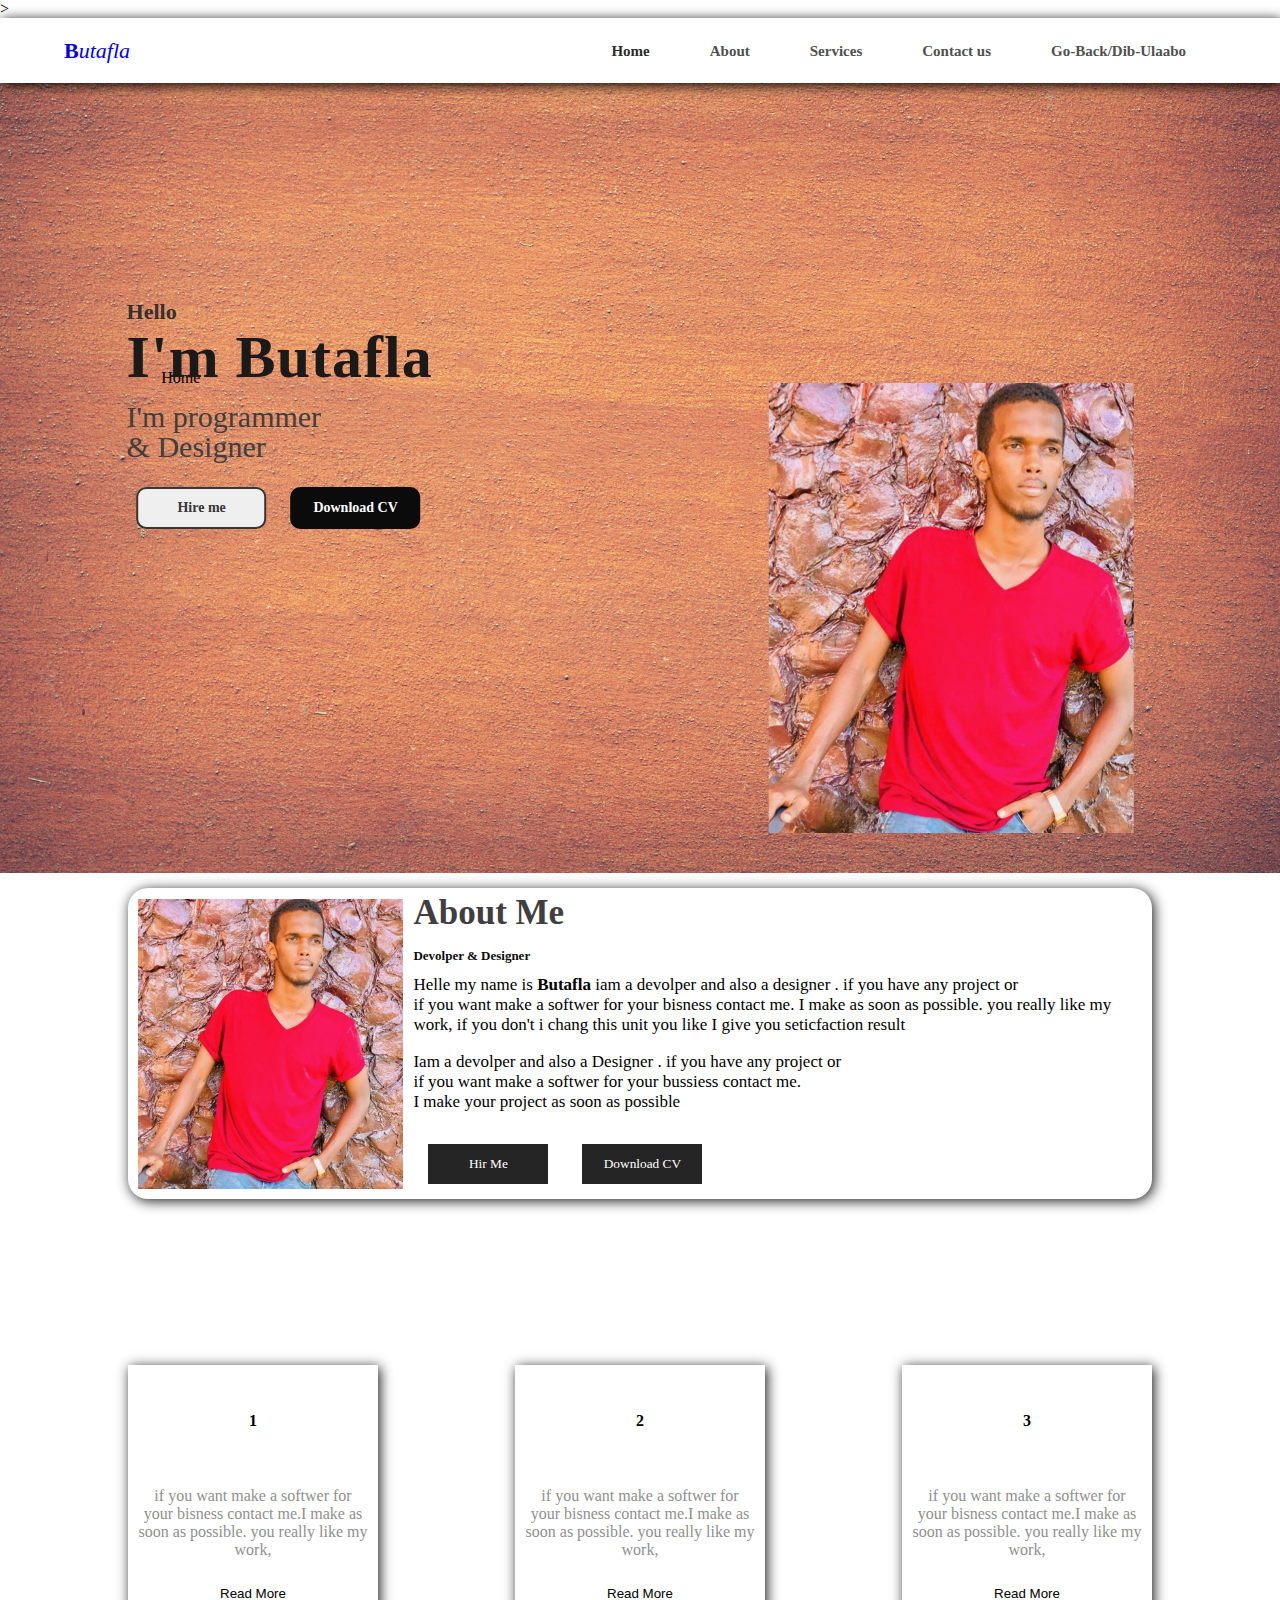
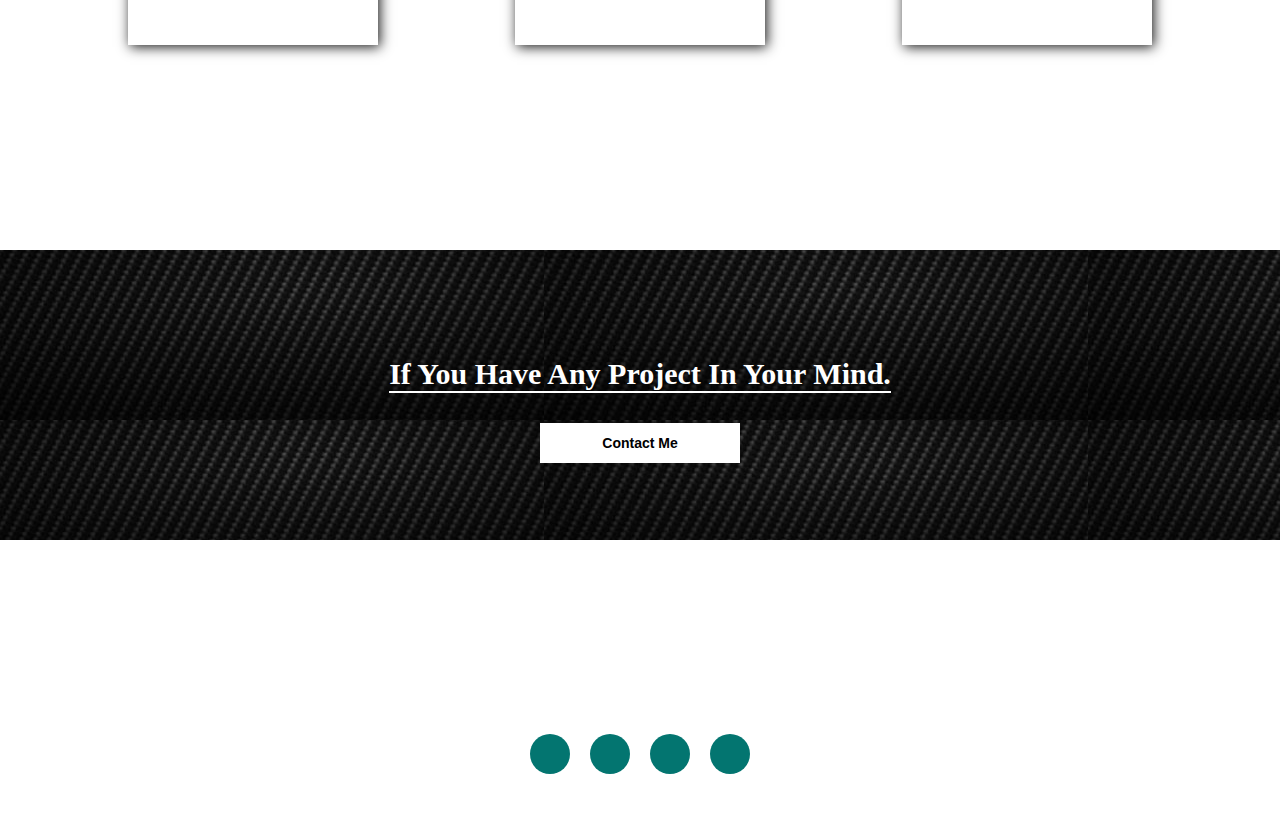
==== index.html @ 72aaf521 "Add files via upload" ====
<!DOCTYPE html>
<html lang="en">
<head>
    <meta charset="UTF-8">
    <meta http-equiv="X-UA-Compatible"content="IE-edge">
    <meta name="viewport" content="width=device-width, initial-scale=1.0">
    <!-- <link rel="stylesheet" href="https://stackpath.bootstrapcdn.com/bootstrap/4.3.1/css/bootstrap.min.css" integrity="sha384-ggOyR0iXCbMQv3Xipma34MD+dH/1fQ784/j6cY/iJTQUOhcWr7x9JvoRxT2MZw1T" crossorigin="anonymous"> -->
    <title>Personal Website</title>
    <link rel="stylesheet" href="main.css">
    >
</head>
<body>
    <section>
        <nav>
            <a href="#" class="logo"><strong>B</strong><em>utafla</em></a>
            <ul>
                <li><a href="#" class="active">Home</a></li>
                <li><a href="# About">About</a></li>
                <li><a href="#contact-me">Services</a></li>
                <li><a href="">Contact us</a></li>
                <li><a href="web.html"><stron>Go-Back/Dib-Ulaabo</stron></a></li>
            </ul>
            
        </nav>
        <div class="text-conatiner">Home</div>
        <div class="text-conatiner">
            <p>Hello</p>
            <p>I'm Butafla</p>
            <p>I'm programmer <br> & Designer</p>
            <button class="hire-btn">Hire me</button>
            <button class="down-cv">Download CV</button>
        </div>
        <img src="modal.jpg" class="modal" alt="modal">
        
    </section>
    <a name="About"></a>
    <div class="about-container">
      <img src="about-img.jpg">

      <div class="about-text">
          <p>About Me</p>
          <p>Devolper & Designer</p>
          <p>Helle my name is <strong>Butafla</strong>  iam a devolper and also a designer .
               if you have any project or</br> if you want make a softwer for your bisness contact me.
                I make as soon as possible. you really like my work, if you don't i chang this unit you like
                 I give you seticfaction result</p>
          <p>Iam a devolper and also a Designer . if you have any project or </br> if you want make a softwer for your bussiess contact me.
          </br> I make your project as soon as possible</p>
               <button>Hir Me</button>
               <button>Download CV</button>
      </div>

    </div>
    <a name="About"></a>
     <div class="services">
         <div class="services-text">
             <p>Services</p>
             <p><em><strong>Services required</strong></em></p>
             <p><em><strong> if you want make a softwer for your bisness contact me.</strong></em></p>

         </div>



         <div class="box-container">
             <div class="box-1"> 
                 <span>1</span>
                 <p class="heading">Web Design</p>
                 <p class="details">if you want make a softwer for your bisness contact me.I make as soon as possible. you really like my work,</p>
                 <button class=""> Read More</button>
             </div>
              <div class="box-2">
                <span>2</span>
                <p class="heading">Web Development</p>
                <p class="details">if you want make a softwer for your bisness contact me.I make as soon as possible. you really like my work,</p>
                <button class=""> Read More</button>
             </div>
             <div class="box-3">
                <span>3</span>
                <p class="heading">Security/SED</p>
                <p class="details">if you want make a softwer for your bisness contact me.I make as soon as possible. you really like my work,</p>
                <button class=""> Read More</button>
             </div>

         </div>
     </div>
     <div class="contact"></div>
     <div class="contact-me">
        <p>If You Have Any Project In Your Mind.</p>
         <button >Contact Me</button>
    </div>
    <footer>
        <p>Butafla</p>
        <p>  PHONE NUMBER = +252616335446 </br>EMAIL = butafla@gmail.com</p>
            <div class="social-icons">

                <a href="#"><i class="fab fa-facebook-square"></i></i></a>
                <a href="#"><i class="fab fa-instegram"></i></a>
                <a href="#"><i class="fab fa-tww"></i></a>
                <a href="#"><i class="fab fa-facbook"></i></a>
            </div>
            <p class="copyright">Copyright by Butafla</p>
    </footer>
 

</body>
</html>
---- main.css ----
body{
    
    background-color: #ffffff;
    margin: 0px;
    padding: 0px;
}
ul{
    list-style: none;
}
a{
    text-decoration:none ;
}
section{
    width: 100%;
    height: 95vh;
    background-image: url(cc.jpg);
    background-repeat: no-repeat;
    background-size: cover;
    position: relative;
}
nav{
    display: flex;
    justify-content: space-between;
    align-items: center;
    height: 65px;
    background-color: #ffffff;
    box-shadow: 2px 2px 12px rgb(0.0,0,0.2);
    padding: 0px 5%;
}
nav ul{
    display: flex;
}
nav ul li a{
    margin: 30px;
    font-family: myriad pro regular;
    color: #505050;
    font-size: 15px;
    font-weight: 700;
}
.logo{
    font-family: RoadTest;
    columns: #000000;
    font-size: 22px;
}
.active{
    font-weight: bold;
    color: #2d2a2a;
}
.text-conatiner p:nth-child(1){
    font-family: calibri;
    font-weight: bold;
    color: #353030;
    font-size: 22px;
}
.text-conatiner p:nth-child(2){
    font-family: calibri;
    font-weight: bold;
    letter-spacing: 1px;
    color: #1a1a1a;
    font-size: 60px;
}
.text-conatiner p:nth-child(3){
    font-family: myriad pro regular;
    color: #403e3e;
    font-size: 30px;
    line-height: 30px;
}
.text-conatiner p{
    line-height: 0px;
    margin: 45px 0px 25px;
}
.text-conatiner{
    position: absolute;
    left: 13%;
    top: 42%;
    transform:translate(-13%,-42%);
}
.text-conatiner button{
    width: 130px;
    height: 42px;
    border-radius: 10px;
    font-family: calibri; 
    font-weight: bold;
    font-size: 14px;
    outline: none;
    margin:0px 10px;
}
.hire-btn{
    border:2px solid #373636 ;
    color: #373636;
}
.down-cv{
    background-color: #0b0b0b;
    color: #ffffff;
    border: none;
}
button:active{
    transform: scale(1.1);
}
.modal{
    height: 450px;
    position: absolute;
    bottom: 40px;
    left: 80%;
    transform: translateX(-70%);
}
.about-container{
    width: 80%;
    height: 100%;
    background-color: rgb(#037570);
    border-radius: 20px;
    box-shadow: 2px 2px 13px rgb(0,0,0,0.9);
    display: flex;
    margin: -7% auto 25px auto;
    position: relative;
    justify-content: space-evenly;
    align-items:flex-end;
    margin-top:15px;

}

.about-container img{
    height: 290px;
    padding: 10px;
    

}
.about-text{
    width: 750px;

}
.about-text p:nth-child(1){
    color: #403e3e;
    font-family: myriad pro;
    font-weight: bold;
    font-size: 35px;
    line-height: 10px;
    margin-top: 20px;
}
.about-text p:nth-child(2){
    color: #0b0b0b;
    font-size: 13px;
    font-family: myriad pro;
    font-weight: bold;
    line-height: 5px;
}
.about-text p:nth-child(3),
.about-text p:nth-child(4){
    color: #000000;
    font-family: calibri;
    font-size: 17px;
}
.about-text button{
    width: 120px;
    height: 40px;
    color: #ffffff;
    outline: none;
    border: none;
    font-family: calibri;
    background-color: #262525;
    margin: 15px;
}
.services{
    height: 600px;
    background-image: url(hh.jpg);
    padding: 2% 10% 0px 10%;

}
.services-text p:nth-child(1){
    font-family: calibri;
    font-weight: bold;
    color: #ffffff;
    font-size: 30px;
    line-height: 0px;
    
}
.services-text p:nth-child(2){
    font-family: calibri;
    font-weight: bold;
    color: #ffffff;
    font-size: 15px;
    line-height: 5px;
}
.services-text p:nth-child(3){
    font-family: calibri;
    color: #ffffff;
}
.services-text{
    width: 500px;
   
}
.box-1,.box-2,.box-3{
    width: 250px;
    height: 280px;
    background-repeat: no-repeat;
    background-size: cover;
    box-shadow: 2px 2px 12px rgb(0,0,0,0.9);
    display: flex;
    justify-content: center;
    align-items: center;
    flex-direction: column;

}
.box-container{
    display: flex;
    justify-content: space-between;
}
.box-1{
    background-image: url(q1.jpg);
}
.box-2{
    background-image: url(q4.jpg);
}
.box-3{
    background-image: url(q3.jpg);
}
.box-1 span,
.box-2 span,
.box-3 span{
    width: 40px;
    height: 40px;
    border-radius: 50%;
    background-color: #ffffff;
    display: flex;
    justify-content: center;
    align-items: center;
    font-family: calibri;
    font-weight: bold;
}
.box-1 p:nth-child(2),
.box-2 p:nth-child(2),
.box-3 p:nth-child(2){
    color: #ffffff;
    font-family: calibri;
    font-size: 23px;
    line-height: 0px;
}

.box-1 p:nth-child(3),
.box-2 p:nth-child(3),
.box-3 p:nth-child(3){
    font-family: calibri;
    text-align: center;
    width: 230px;
    margin: 0px 0px 20px 0px;
    color: #8f8f8f;
}
.box-1 button,
.box-2 button,
.box-3 button{
    width: 100px;
    height: 30px;
    background-color: #ffffff;
    border: none;
    outline: none;
    border-radius:0px ;

}
.contact-me{
    
    width: 100%;
    height: 290px;
    background-image: url(q.jpg) ;
    display: flex;
    flex-direction: column;
    justify-content: center;
    align-items: center;
}
.contact-me p{
    color: #ffffff;
    font-size: 30px;
    font-family: calibri;
    font-weight: bold;
    border-bottom: 2px solid #ffffff;
    
}

.contact-me button{
    width: 200px;
    height: 40px;
    background-color: #ffffff;
    outline: none;
    border: none;
    font-size: 14px;
    font-weight: bold;
}
footer{
    height: 300px;
    display: flex;
    background-image: url(ff.jpg);
    flex-direction: column;
    justify-content: center;
    align-items: center;
    position: relative;
}
footer p{
    font-family: calibri;
}
footer p:nth-child(1){
    font-size: 30px;
    color: #ffffff;
    line-height:10px ;
}
footer p:nth-child(2){
    font-size: 13px;
    color: #ffffff;
    width: 600px;
    text-align: center;
}
.social-icons a{
    width: 40px;
    height: 40px;
    display: flex;
    justify-content: center;
    align-items: center;
    background-color: #037570;
    margin: 20px 10px;
    border-radius:50% ;   
}
.social-icons{
    display: flex;
}
.copyright{
    color: #ffffff;
    font-size: 15px;
    position: absolute;
    left: 50%;
    bottom: 10px;
    transform: translateX(-50%);
}
.social-icons i{
    color: #000000;
}
.social-icons a:hover{

    background-color: black;
    box-shadow: 2px 2px 12px rgb(0,0,0,0.2);
    transition: all ease 0.5s;
}
.social-icons a:hover i{

    color: #ffffff;
    transition: all ease 0.5s;
}
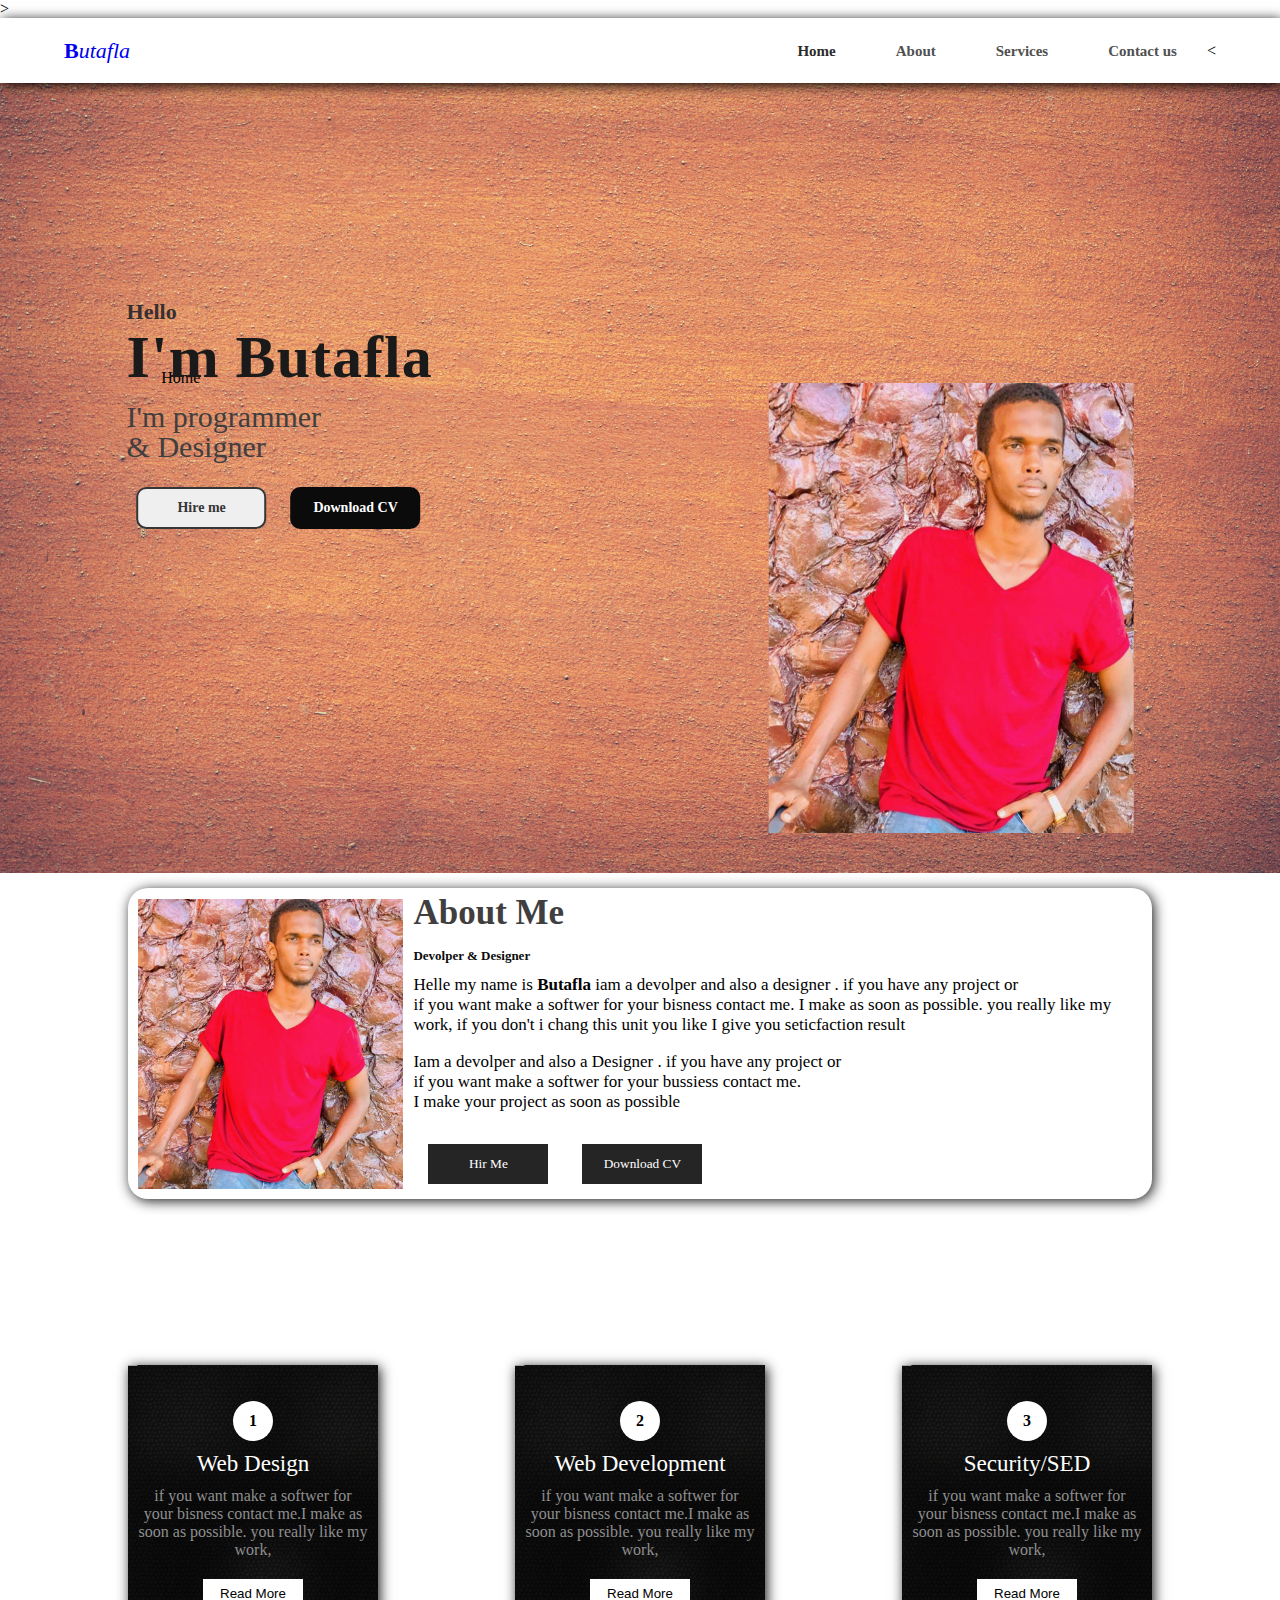
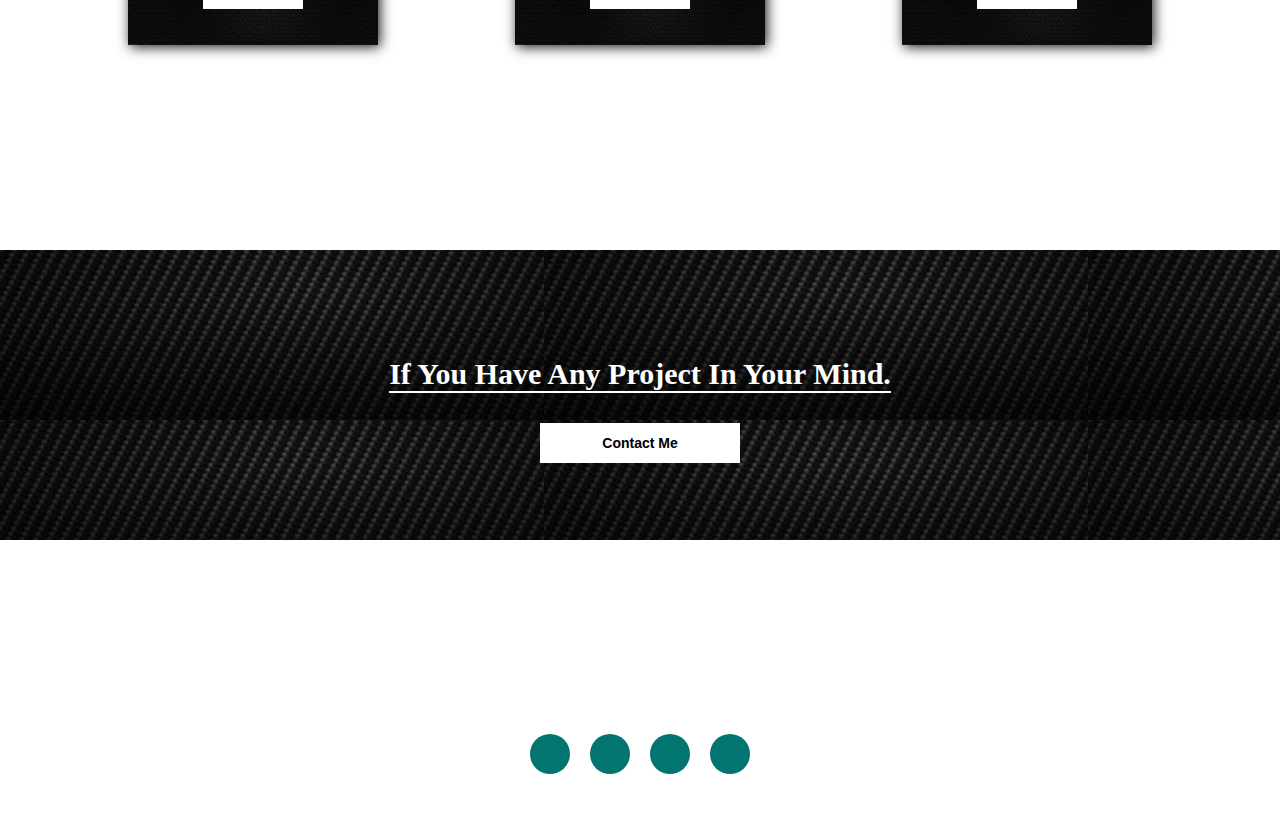
==== commit a2be9ef6: "Add files via upload" ====
--- a/index.html
+++ b/index.html
@@ -18,7 +18,7 @@
                 <li><a href="# About">About</a></li>
                 <li><a href="#contact-me">Services</a></li>
                 <li><a href="">Contact us</a></li>
-                <li><a href="web.html"><stron>Go-Back/Dib-Ulaabo</stron></a></li>
+                <
             </ul>
             
         </nav>
